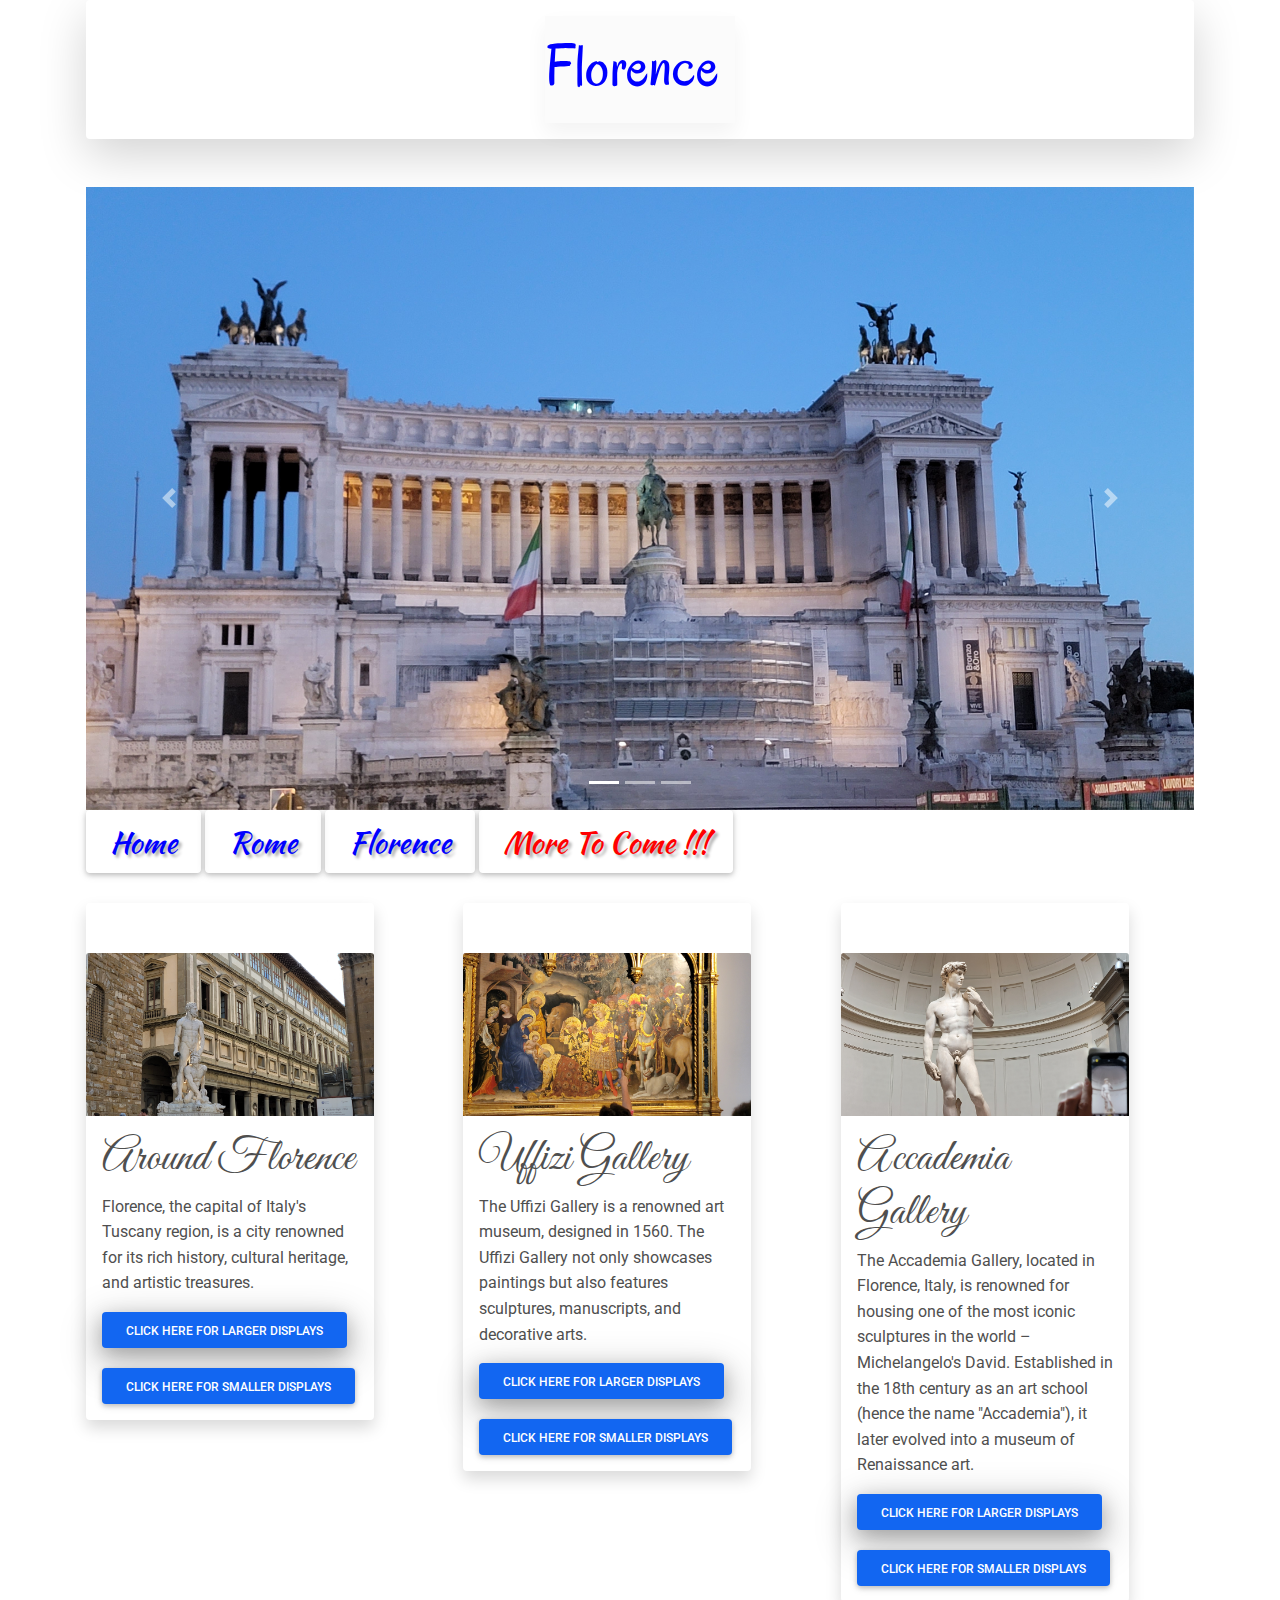
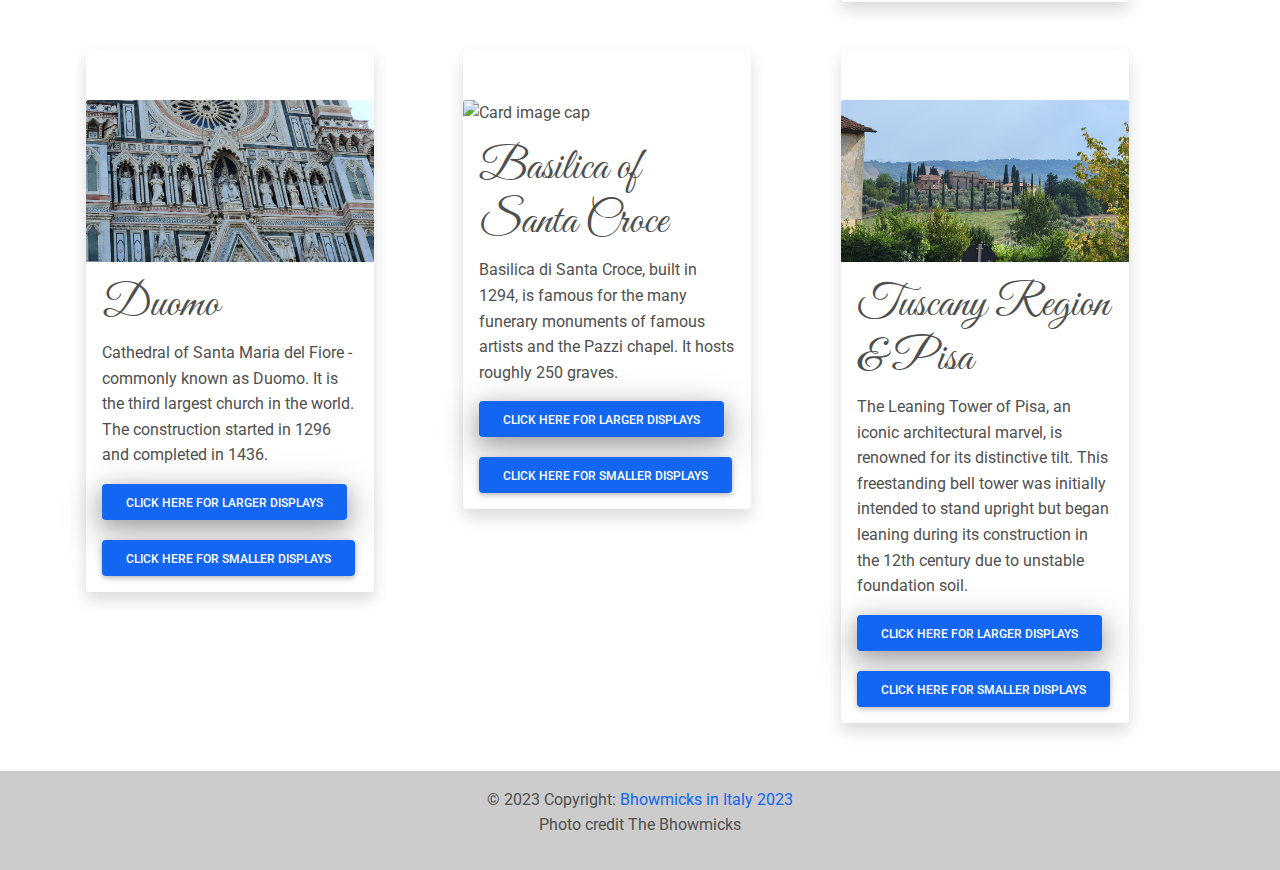
==== florence.html @ eef8c420 "12th commit" ====
<!DOCTYPE html>
<html lang="en">
  <head>
    <meta charset="UTF-8" />
    <meta name="viewport" content="width=device-width, initial-scale=1.0" />
    <meta http-equiv="x-ua-compatible" content="ie=edge" />
    <title>Bhowmicks In Italy in 2023</title>
    <!-- MDB icon -->
    <link rel="icon" href="img/mdb-favicon.ico" type="image/x-icon" />
    <!-- Font Awesome -->
    <link rel="stylesheet" href="https://use.fontawesome.com/releases/v5.11.2/css/all.css" />
    <!-- Google Fonts Roboto -->
    <link
      rel="stylesheet"
      href="https://fonts.googleapis.com/css2?family=Roboto:wght@300;400;500;700&display=swap"
    />
    <!-- MDB -->
    <link rel="stylesheet" href="css/mdb.min.css" />
    <!-- Custom styles -->
    <link rel="stylesheet" href="css/mine.css" />
    <style></style>
    <link href="https://fonts.googleapis.com/css2?family=Oregano&display=swap" rel="stylesheet">
    <link href="https://fonts.googleapis.com/css2?family=Great+Vibes&family=Rouge+Script&display=swap" rel="stylesheet">
    <link href="https://fonts.googleapis.com/css2?family=Kaushan+Script&display=swap" rel="stylesheet">
  </head>
  <body>
    <!-- Start your project here-->
    <div class="container">

<!-- Home icon

<div class="center">
<span style="font-size: 48px; color: Dodgerblue; display: inline-block; text-align: center;">
  <i class="fas fa-home"><a href="index.html"></a></i>
</span>
</div> -->

<!-- brand -->
<div class="d-flex justify-content-center shadow-lg p-3 mb-5 bg-white rounded">
<nav class="navbar navbar-light bg-light">
  <a class="navbar-brand" href="#">

    <h2 style="color: blue">Florence</h2>
  </a>
</nav>
</div>
<!-- end of brand -->

      <!-- Carousel wrapper -->
<div id="carouselBasicExample" class="carousel slide carousel-fade" data-ride="carousel">
  <!-- Indicators -->
  <ol class="carousel-indicators">
    <li data-target="#carouselBasicExample" data-slide-to="0" class="active"></li>
    <li data-target="#carouselBasicExample" data-slide-to="1"></li>
    <li data-target="#carouselBasicExample" data-slide-to="2"></li>
  </ol>

  <!-- Inner -->
  <div class="carousel-inner">
    <!-- Single item -->
    <div class="carousel-item active">
      <img
        src="img/cor1.jpg"
        class="d-block w-100"
        alt="..."
      />
      <div class="carousel-caption d-none d-md-block">
        <!-- <h5>Stigma</h5> -->

      </div>
    </div>

    <!-- Single item -->
    <div class="carousel-item">
      <img
        src="img/cor2.jpg"
        class="d-block w-100"
        alt="..."
      />
      <div class="carousel-caption d-none d-md-block">
        <!-- <h5>What is it</h5> -->

      </div>
    </div>

    <!-- Single item -->
    <div class="carousel-item">
      <img
        src="img/cor3.jpg"
        class="d-block w-100"
        alt="..."
      />
      <div class="carousel-caption d-none d-md-block">
        <!-- <h5>Why do we have it</h5> -->

      </div>
    </div>
  </div>
  <!-- Inner -->

  <!-- Controls -->
  <a
    class="carousel-control-prev"
    href="#carouselBasicExample"
    role="button"
    data-slide="prev"
  >
    <span class="carousel-control-prev-icon" aria-hidden="true"></span>
    <span class="sr-only">Previous</span>
  </a>
  <a
    class="carousel-control-next"
    href="#carouselBasicExample"
    role="button"
    data-slide="next"
  >
    <span class="carousel-control-next-icon" aria-hidden="true"></span>
    <span class="sr-only">Next</span>
  </a>
</div>
<!-- Carousel wrapper -->

<!-- start all cards -->
<!-- first row -->
<div>
<a class="btn btn-l text-capitalize" style="font-size: 30px; font-family: 'Kaushan Script', cursive; text-shadow: 3px 3px 3px #ababab; color: blue" href="index.html" role="button">Home</a>
<a class="btn btn-l text-capitalize" style="font-size: 30px; font-family: 'Kaushan Script', cursive; text-shadow: 3px 3px 3px #ababab; color: blue" href="rome.html" role="button">Rome</a>
<a class="btn btn-l text-capitalize" style="font-size: 30px; font-family: 'Kaushan Script', cursive; text-shadow: 3px 3px 3px #ababab; color: blue" href="florence.html" role="button">Florence</a>
<!-- <a class="btn btn-l text-capitalize" style="font-size: 30px; font-family: 'Kaushan Script', cursive; text-shadow: 3px 3px 3px #ababab; color: blue" href="#" role="button">Tuscany</a>
<a class="btn btn-l text-capitalize" style="font-size: 30px; font-family: 'Kaushan Script', cursive; text-shadow: 3px 3px 3px #ababab; color: blue" href="#" role="button">Venice</a>
<a class="btn btn-l text-capitalize" style="font-size: 30px; font-family: 'Kaushan Script', cursive; text-shadow: 3px 3px 3px #ababab; color: blue" href="#" role="button">Milan</a>
<a class="btn btn-l text-capitalize" style="font-size: 30px; font-family: 'Kaushan Script', cursive; text-shadow: 3px 3px 3px #ababab; color: blue" href="#" role="button">Sorrento</a>
<a class="btn btn-l text-capitalize" style="font-size: 30px; font-family: 'Kaushan Script', cursive; text-shadow: 3px 3px 3px #ababab; color: blue" href="#" role="button">Pompeii</a> -->

<a class="btn btn-l text-capitalize" style="font-size: 30px; font-family: 'Kaushan Script', cursive; text-shadow: 3px 3px 3px #ababab; color: red" href="#" role="button">More to come !!!</a>
</div>

<div>
<!-- start first card -->

<div class="row" style="margin-top: 30px;">
<div class="col-sm-4">
<div class="card shadow p-3-lg mb-5 bg-white rounded" style="width: 18rem; padding-top: 50px;">
  <img class="card-img-top" src="img/florence.jpg" alt="Card image cap">
  <div class="card-body">
    <h1 class="card-title">Around Florence</h1>
    <p class="card-text">Florence, the capital of Italy's Tuscany region, is a city renowned for its rich history, cultural heritage, and artistic treasures.  </p>


    <!-- Button trigger modal -->
<button
  type="button"
  class="btn btn-primary shadow-5-strong"
  data-toggle="modal"
  data-target="#exampleModal1"
  style="margin-bottom: 20px;"
>
  Click here for larger displays
</button>

<a class="btn btn-primary button-block" href="https://youtu.be/L7neEJ-om48?si=QfHLVXtMZUQtkb1j" target="_blank" role="button">Click here for smaller displays</a>
<!-- Modal -->
<div
  class="modal fade"
  id="exampleModal1"
  tabindex="-1"
  aria-labelledby="exampleModalLabel"
  aria-hidden="true"
>
  <div class="modal-dialog modal-lg">
    <div class="modal-content">
      <div class="modal-header">
        <h1 class="modal-title" id="exampleModalLabel">Around Florence</h1>
        <button type="button" class="close" data-dismiss="modal" aria-label="Close">
          <span aria-hidden="true">&times;</span>
        </button>
      </div>
      <div class="modal-body">
        <div class="ratio ratio-16x9">
  <iframe width="760" height="415" src="https://www.youtube.com/embed/L7neEJ-om48?si=QfHLVXtMZUQtkb1j" title="YouTube video player" frameborder="0" allow="accelerometer; autoplay; clipboard-write; encrypted-media; gyroscope; picture-in-picture; web-share" allowfullscreen></iframe>
</div>

      </div>
      <div class="modal-footer">
        <button type="button" class="btn btn-secondary" data-dismiss="modal">
          Close
        </button>

      </div>
    </div>
  </div>
</div>



  </div>
</div>
</div>

<!-- end of first card -->

<!-- start second card -->
<div class="col-sm-4">
<div class="card shadow p-3-lg mb-5 bg-white rounded" style="width: 18rem; padding-top: 50px;">
  <img class="card-img-top" src="img/uffizi.jpg" alt="Card image cap">
  <div class="card-body">
    <h1 class="card-title">Uffizi Gallery</h1>
    <p class="card-text">The Uffizi Gallery is a renowned art museum, designed in 1560. The Uffizi Gallery not only showcases paintings but also features sculptures, manuscripts, and decorative arts.  </p>
    <!-- Button trigger modal -->
<button
  type="button"
  class="btn btn-primary shadow-5-strong"
  data-toggle="modal"
  data-target="#exampleModal2"
  style="margin-bottom: 20px;"
>
  Click here for larger displays
</button>

<a class="btn btn-primary button-block" href="https://youtu.be/kw7L22G3Ibg?si=C42DvkBsf0PviOAw" target="_blank" role="button">Click here for smaller displays</a>

<!-- Modal -->
<div
  class="modal fade"
  id="exampleModal2"
  tabindex="-1"
  aria-labelledby="exampleModalLabel"
  aria-hidden="true"
>
  <div class="modal-dialog modal-lg modal-backdrop">
    <div class="modal-content">
      <div class="modal-header">
        <h1 class="modal-title" id="exampleModalLabel">Uffizi Gallery</h1>
        <button type="button" class="close" data-dismiss="modal" aria-label="Close">
          <span aria-hidden="true">&times;</span>
        </button>
      </div>
      <div class="modal-body">
        <iframe width="760" height="415" src="https://www.youtube.com/embed/kw7L22G3Ibg?si=C42DvkBsf0PviOAw" title="YouTube video player" frameborder="0" allow="accelerometer; autoplay; clipboard-write; encrypted-media; gyroscope; picture-in-picture; web-share" allowfullscreen></iframe>
      </div>
      <div class="modal-footer">
        <button type="button" class="btn btn-secondary" data-dismiss="modal">
          Close
        </button>

      </div>
    </div>
  </div>
</div>
<!-- end modal -->
  </div>
</div>
</div>
<!-- end of second card -->

<!-- start third card -->
<!-- <div class="col-sm-4">
<div class="card shadow p-3-lg mb-5 bg-white rounded" style="width: 18rem; padding-top: 50px;">
  <img class="card-img-top" src="img/rome2.jpg" alt="Card image cap">
  <div class="card-body">
    <h1 class="card-title">Around Rome</h1>
    <p class="card-text">With its captivating blend of history, culture, and culinary delights, Rome continues to enchant and inspire travelers from around the globe.</p>
    <a href="#" class="btn btn-primary shadow-5-strong">Click to see what we saw</a>
  </div>
</div>
</div>
</div> -->

<div class="col-sm-4">
<div class="card shadow p-3-lg mb-5 bg-white rounded" style="width: 18rem; padding-top: 50px;">
  <img class="card-img-top" src="img/david.jpg" alt="Card image cap">
  <div class="card-body">
    <h1 class="card-title">Accademia Gallery</h1>
    <p class="card-text">The Accademia Gallery, located in Florence, Italy, is renowned for housing one of the most iconic sculptures in the world – Michelangelo's David. Established in the 18th century as an art school (hence the name "Accademia"), it later evolved into a museum of Renaissance art. </p>
    <!-- Button trigger modal -->
<button
  type="button"
  class="btn btn-primary shadow-5-strong"
  data-toggle="modal"
  data-target="#exampleModal3"
  style="margin-bottom: 20px;"
>
  Click here for larger displays
</button>

<a class="btn btn-primary button-block" href="https://youtu.be/aXSmV5Bz9P8?si=q6mUbBvVf_EL8ys-" target="_blank" role="button">Click here for smaller displays</a>

<!-- Modal -->
<div
  class="modal fade"
  id="exampleModal3"
  tabindex="-1"
  aria-labelledby="exampleModalLabel"
  aria-hidden="true"
>
  <div class="modal-dialog modal-lg">
    <div class="modal-content">
      <div class="modal-header">
        <h1 class="modal-title" id="exampleModalLabel">Accademia Gallery</h1>
        <button type="button" class="close" data-dismiss="modal" aria-label="Close">
          <span aria-hidden="true">&times;</span>
        </button>
      </div>
      <div class="modal-body">
        <iframe width="760" height="415" src="https://www.youtube.com/embed/aXSmV5Bz9P8?si=q6mUbBvVf_EL8ys-" title="YouTube video player" frameborder="0" allow="accelerometer; autoplay; clipboard-write; encrypted-media; gyroscope; picture-in-picture; web-share" allowfullscreen></iframe>
      </div>
      <div class="modal-footer">
        <button type="button" class="btn btn-secondary" data-dismiss="modal">
          Close
        </button>

      </div>
    </div>
  </div>
</div>
<!-- end modal -->
  </div>
</div>
</div>

<!-- end of third card -->
</div>
<!-- end of first row -->

<!-- second row -->
<div>
<!-- start first card -->

<div class="row">
<div class="col-sm-4">
<div class="card shadow p-3-lg mb-5 bg-white rounded" style="width: 18rem; padding-top: 50px;">
  <img class="card-img-top" src="img/duomo.jpg" alt="Card image cap">
  <div class="card-body">
    <h1 class="card-title">Duomo</h1>
    <p class="card-text">Cathedral of Santa Maria del Fiore - commonly known as Duomo. It is the third largest church in the world. The construction started in 1296 and completed in 1436.
 </p>


    <!-- Button trigger modal -->
<button
  type="button"
  class="btn btn-primary shadow-5-strong"
  data-toggle="modal"
  data-target="#exampleModal4"
  style="margin-bottom: 20px;"
>
  Click here for larger displays
</button>

<a class="btn btn-primary button-block" href="https://youtu.be/vdylW4KBZts?si=GtPlgzwYKL4qOxDC" target="_blank" role="button">Click here for smaller displays</a>

<!-- Modal -->
<div
  class="modal fade"
  id="exampleModal4"
  tabindex="-1"
  aria-labelledby="exampleModalLabel"
  aria-hidden="true"
>
  <div class="modal-dialog modal-lg">
    <div class="modal-content">
      <div class="modal-header">
        <h1 class="modal-title" id="exampleModalLabel">Duomo</h1>
        <button type="button" class="close" data-dismiss="modal" aria-label="Close">
          <span aria-hidden="true">&times;</span>
        </button>
      </div>
      <div class="modal-body">

<iframe width="760" height="415" src="https://www.youtube.com/embed/vdylW4KBZts?si=GtPlgzwYKL4qOxDC" title="YouTube video player" frameborder="0" allow="accelerometer; autoplay; clipboard-write; encrypted-media; gyroscope; picture-in-picture; web-share" allowfullscreen></iframe>

      </div>
      <div class="modal-footer">
        <button type="button" class="btn btn-secondary" data-dismiss="modal">
          Close
        </button>

      </div>
    </div>
  </div>
</div>



  </div>
</div>
</div>

<!-- end of first card -->

<!-- start second card -->
<div class="col-sm-4">
<div class="card shadow p-3-lg mb-5 bg-white rounded" style="width: 18rem; padding-top: 50px;">
  <img class="card-img-top" src="img/croce.jpg" alt="Card image cap">
  <div class="card-body">
    <h1 class="card-title">Basilica of Santa Croce</h1>
    <p class="card-text">Basilica di Santa Croce, built in 1294, is famous for the many funerary monuments of famous artists and the Pazzi chapel. It hosts roughly 250 graves.</p>
    <!-- Button trigger modal -->
<button
  type="button"
  class="btn btn-primary shadow-5-strong"
  data-toggle="modal"
  data-target="#exampleModal5"
  style="margin-bottom: 20px;"
>
  Click here for larger displays
</button>

<a class="btn btn-primary button-block" href="https://youtu.be/sriWCJ7Ykpg?si=myrm97-l09ViFyeJ" target="_blank" role="button">Click here for smaller displays</a>

<!-- Modal -->
<div
  class="modal fade"
  id="exampleModal5"
  tabindex="-1"
  aria-labelledby="exampleModalLabel"
  aria-hidden="true"
>
  <div class="modal-dialog modal-lg">
    <div class="modal-content">
      <div class="modal-header">
        <h1 class="modal-title" id="exampleModalLabel">Basilica of Santa Croce</h1>
        <button type="button" class="close" data-dismiss="modal" aria-label="Close">
          <span aria-hidden="true">&times;</span>
        </button>
      </div>
      <div class="modal-body">
        <iframe width="760" height="415" src="https://www.youtube.com/embed/sriWCJ7Ykpg?si=uuIHB5sfsDJtlHea" title="YouTube video player" frameborder="0" allow="accelerometer; autoplay; clipboard-write; encrypted-media; gyroscope; picture-in-picture; web-share" allowfullscreen></iframe>
      </div>
      <div class="modal-footer">
        <button type="button" class="btn btn-secondary" data-dismiss="modal">
          Close
        </button>

      </div>
    </div>
  </div>
</div>
<!-- end modal -->
  </div>
</div>
</div>
<!-- end of second card -->

<!-- start third card -->
<div class="col-sm-4">
<div class="card shadow p-3-lg mb-5 bg-white rounded" style="width: 18rem; padding-top: 50px;">
  <img class="card-img-top" src="img/pisa.jpg" alt="Card image cap">
  <div class="card-body">
    <h1 class="card-title">Tuscany Region & Pisa</h1>
    <p class="card-text">The Leaning Tower of Pisa, an iconic architectural marvel, is renowned for its distinctive tilt. This freestanding bell tower was initially intended to stand upright but began leaning during its construction in the 12th century due to unstable foundation soil. </p>


    <!-- Button trigger modal -->
<button
  type="button"
  class="btn btn-primary shadow-5-strong"
  data-toggle="modal"
  data-target="#exampleModal6"
  style="margin-bottom: 20px;"
>
  Click here for larger displays
</button>

<a class="btn btn-primary button-block" href="https://youtu.be/a1gzvPVXV8o?si=ydiG1X8K2gMB2Sg4" target="_blank" role="button">Click here for smaller displays</a>

<!-- Modal -->
<div
  class="modal fade"
  id="exampleModal6"
  tabindex="-1"
  aria-labelledby="exampleModalLabel"
  aria-hidden="true"
>
  <div class="modal-dialog modal-lg">
    <div class="modal-content">
      <div class="modal-header">
        <h1 class="modal-title" id="exampleModalLabel">Tuscany Region & Pisa</h1>
        <button type="button" class="close" data-dismiss="modal" aria-label="Close">
          <span aria-hidden="true">&times;</span>
        </button>
      </div>
      <div class="modal-body">
      <iframe width="760" height="415" src="https://www.youtube.com/embed/a1gzvPVXV8o?si=mArd2rkKNooucIUs" title="YouTube video player" frameborder="0" allow="accelerometer; autoplay; clipboard-write; encrypted-media; gyroscope; picture-in-picture; web-share" allowfullscreen></iframe>
      </div>
      <div class="modal-footer">
        <button type="button" class="btn btn-secondary" data-dismiss="modal">
          Close
        </button>

      </div>
    </div>
  </div>
</div>
<!-- end modal -->
  </div>
</div>
</div>
</div>

<!-- end of third card -->
</div>
<!-- end of second row -->



</div>
<!-- end of all cards -->

<!-- sunscription -->
<!--
<section class="update">
  <form action="mailto:shrabanibhowmick@yahoo.com" method="post" enctype="text/plain">
<div class="container">
<div class="row">
<div class="col-sm-12">
  <div class="single">
    <h2>Interested in updates ?</h2>
  <div class="input-group">
         <input type="email" class="form-control" placeholder="Enter your email">
         <span class="input-group-btn">
         <button class="btn btn-theme" type="submit">Subscribe<a href="https://bootstrapemail.com"></a></button>
         </span>
          </div>
  </div>
</div>
</div>
</div>
</form>
</section> -->

<!-- end of sunscription -->

    </div> <!-- end of contaimer -->

  <!-- footer -->

  <!-- Copyright -->
  <div class="footer-copyright text-center py-3">© 2023 Copyright:
    <a href="#">Bhowmicks in Italy 2023</a> <p>Photo credit The Bhowmicks</p>
  </div>
  <!-- Copyright -->

    <!-- End your project here-->
  </body>

  <!-- MDB -->
  <script type="text/javascript" src="js/mdb.min.js"></script>
  <script type="text/javascript" src="js/myjs.js"></script>
  <!-- Custom scripts -->
  <script type="text/javascript"></script>
</html>
---- css/mine.css ----
h5 {
font-family: 'Oregano', cursive;
font-size: 197px;
}


h1 {
font-family: 'Great Vibes', cursive;
font-size:45px;
}

h2 {
font-family: 'Oregano', cursive;
font-size: 60px;
color: red;
}


.center {
        text-align:center;
        width:100%;
 }

 .update {
padding: 80px 0;
background: #f84e77;
}

.update .single {
max-width: 650px;
margin: 0 auto;
text-align: center;
position: relative;
z-index: 2; }
.update .single h2 {
font-size: 22px;
color: white;
text-transform: uppercase;
margin-bottom: 40px; }
.update .single .form-control {
height: 50px;
background: rgba(255, 255, 255, 0.6);
border-color: transparent;
border-radius: 20px 0 0 20px; }
.update .single .form-control:focus {
box-shadow: none;
border-color: #243c4f; }
.update .single .btn {
min-height: 50px;
border-radius: 0 20px 20px 0;
background: #243c4f;
color: #fff;
}

.modal-backdrop {
    height: 100%;
    width: 100%;
}
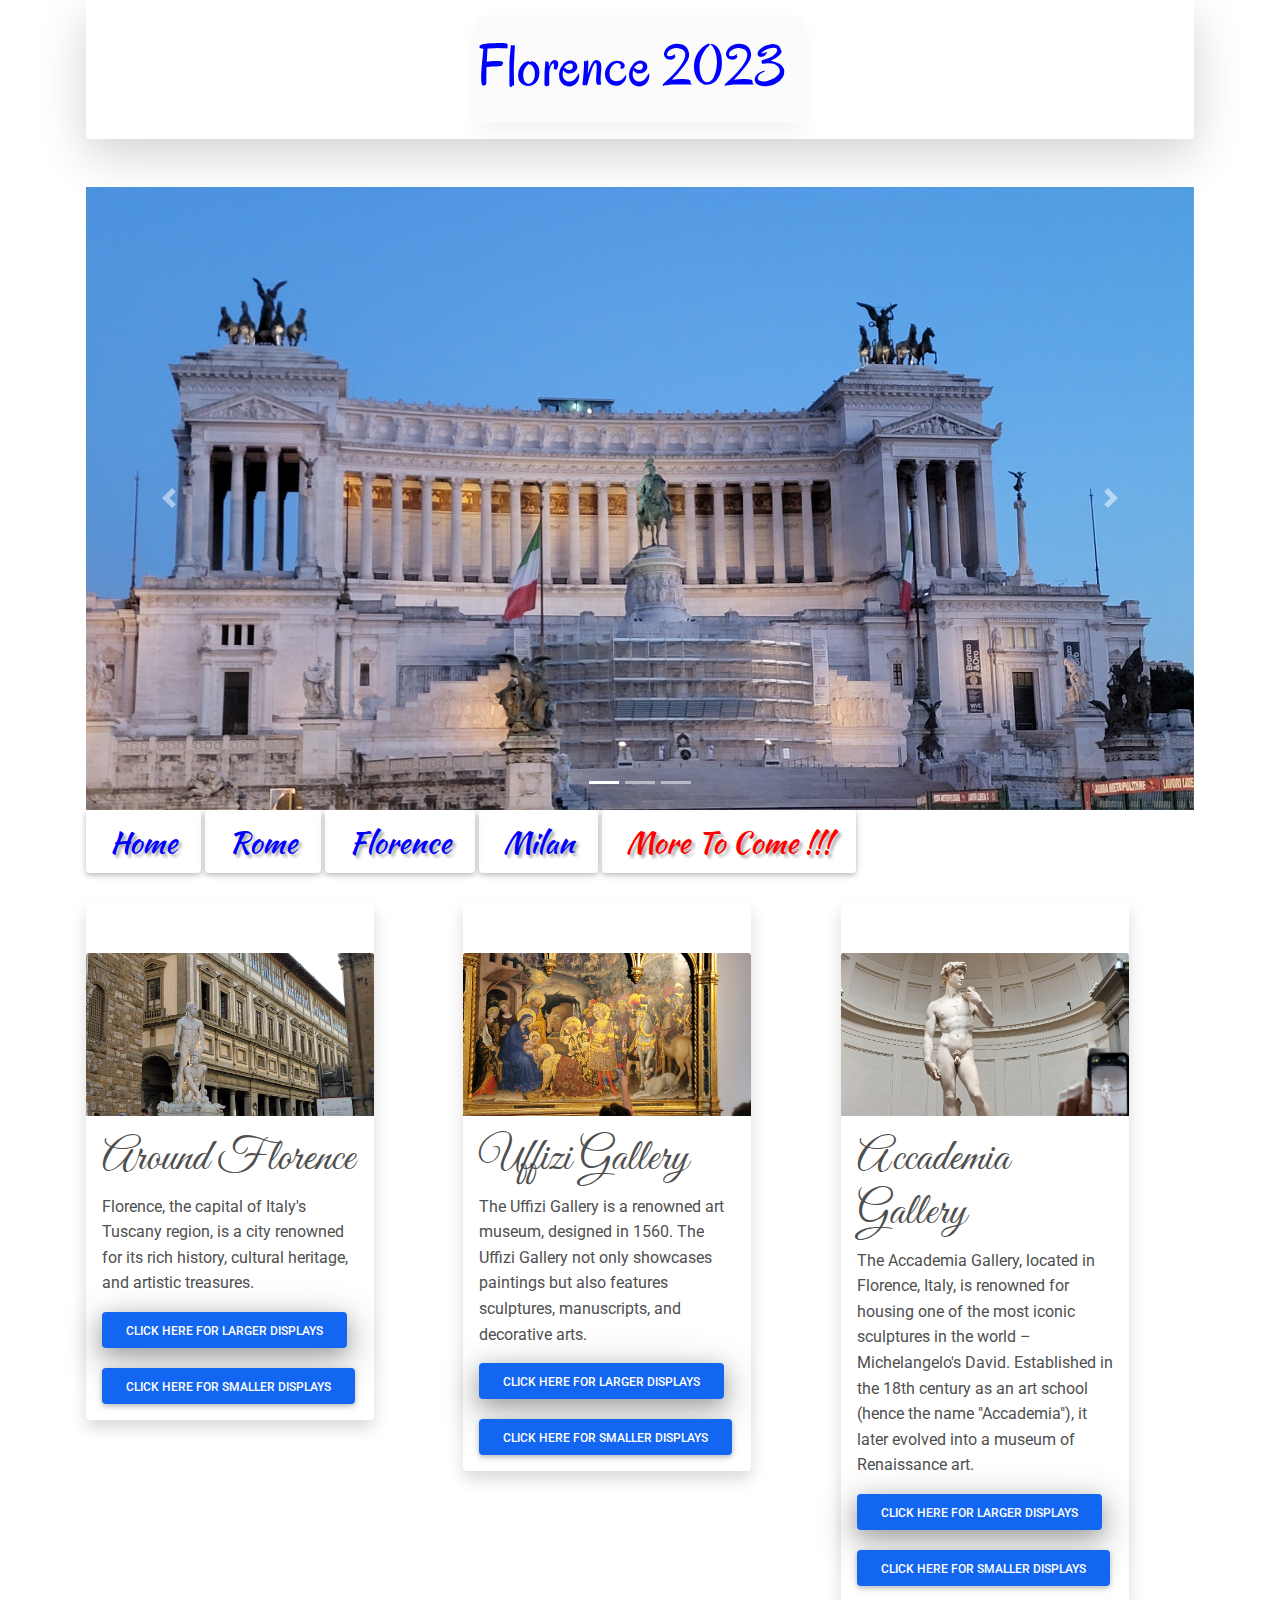
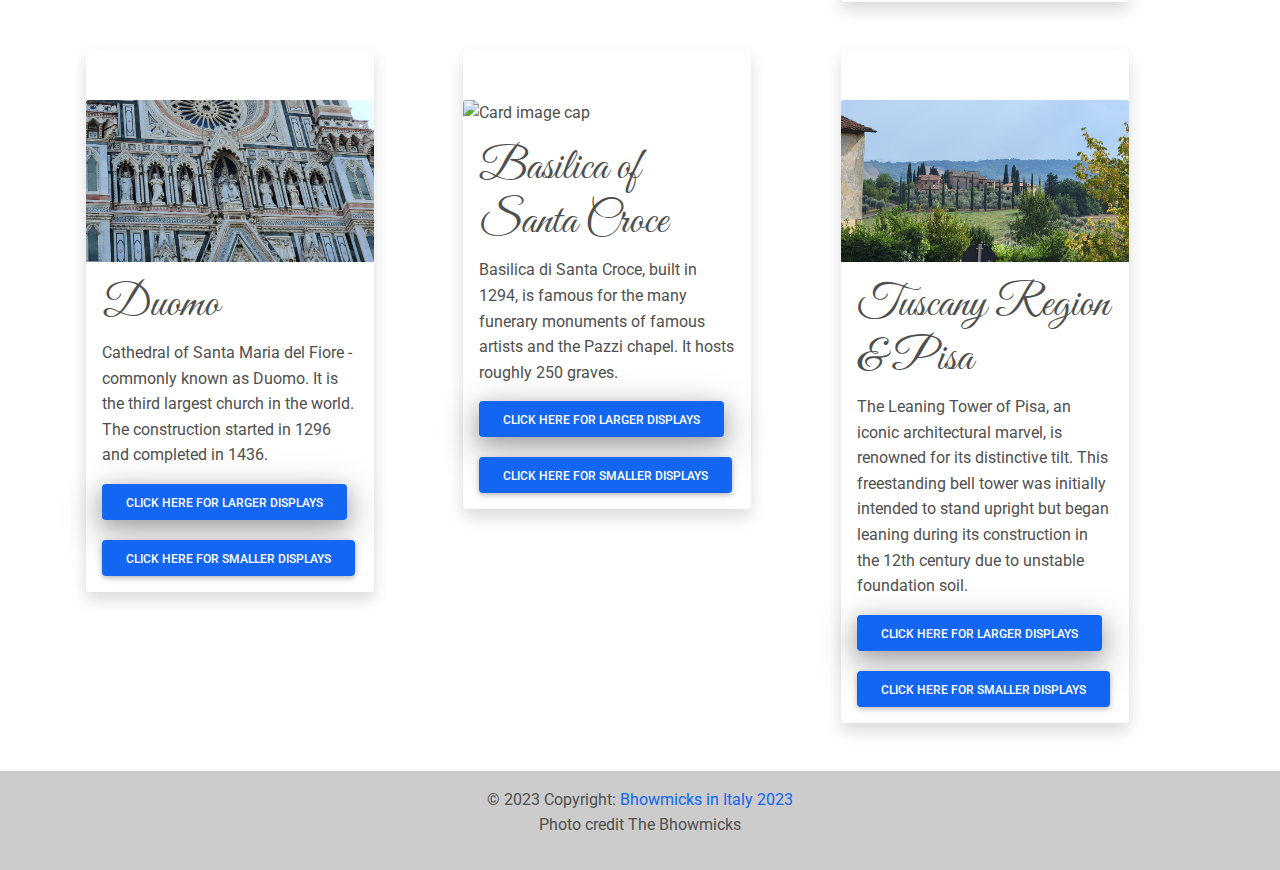
==== commit 0d72f63f: "13th commit" ====
--- a/florence.html
+++ b/florence.html
@@ -40,7 +40,7 @@
 <nav class="navbar navbar-light bg-light">
   <a class="navbar-brand" href="#">
 
-    <h2 style="color: blue">Florence</h2>
+    <h2 style="color: blue">Florence 2023</h2>
   </a>
 </nav>
 </div>
@@ -126,8 +126,8 @@
 <a class="btn btn-l text-capitalize" style="font-size: 30px; font-family: 'Kaushan Script', cursive; text-shadow: 3px 3px 3px #ababab; color: blue" href="index.html" role="button">Home</a>
 <a class="btn btn-l text-capitalize" style="font-size: 30px; font-family: 'Kaushan Script', cursive; text-shadow: 3px 3px 3px #ababab; color: blue" href="rome.html" role="button">Rome</a>
 <a class="btn btn-l text-capitalize" style="font-size: 30px; font-family: 'Kaushan Script', cursive; text-shadow: 3px 3px 3px #ababab; color: blue" href="florence.html" role="button">Florence</a>
-<!-- <a class="btn btn-l text-capitalize" style="font-size: 30px; font-family: 'Kaushan Script', cursive; text-shadow: 3px 3px 3px #ababab; color: blue" href="#" role="button">Tuscany</a>
-<a class="btn btn-l text-capitalize" style="font-size: 30px; font-family: 'Kaushan Script', cursive; text-shadow: 3px 3px 3px #ababab; color: blue" href="#" role="button">Venice</a>
+<a class="btn btn-l text-capitalize" style="font-size: 30px; font-family: 'Kaushan Script', cursive; text-shadow: 3px 3px 3px #ababab; color: blue" href="milan.html" role="button">Milan</a>
+<!-- <a class="btn btn-l text-capitalize" style="font-size: 30px; font-family: 'Kaushan Script', cursive; text-shadow: 3px 3px 3px #ababab; color: blue" href="#" role="button">Venice</a>
 <a class="btn btn-l text-capitalize" style="font-size: 30px; font-family: 'Kaushan Script', cursive; text-shadow: 3px 3px 3px #ababab; color: blue" href="#" role="button">Milan</a>
 <a class="btn btn-l text-capitalize" style="font-size: 30px; font-family: 'Kaushan Script', cursive; text-shadow: 3px 3px 3px #ababab; color: blue" href="#" role="button">Sorrento</a>
 <a class="btn btn-l text-capitalize" style="font-size: 30px; font-family: 'Kaushan Script', cursive; text-shadow: 3px 3px 3px #ababab; color: blue" href="#" role="button">Pompeii</a> -->
